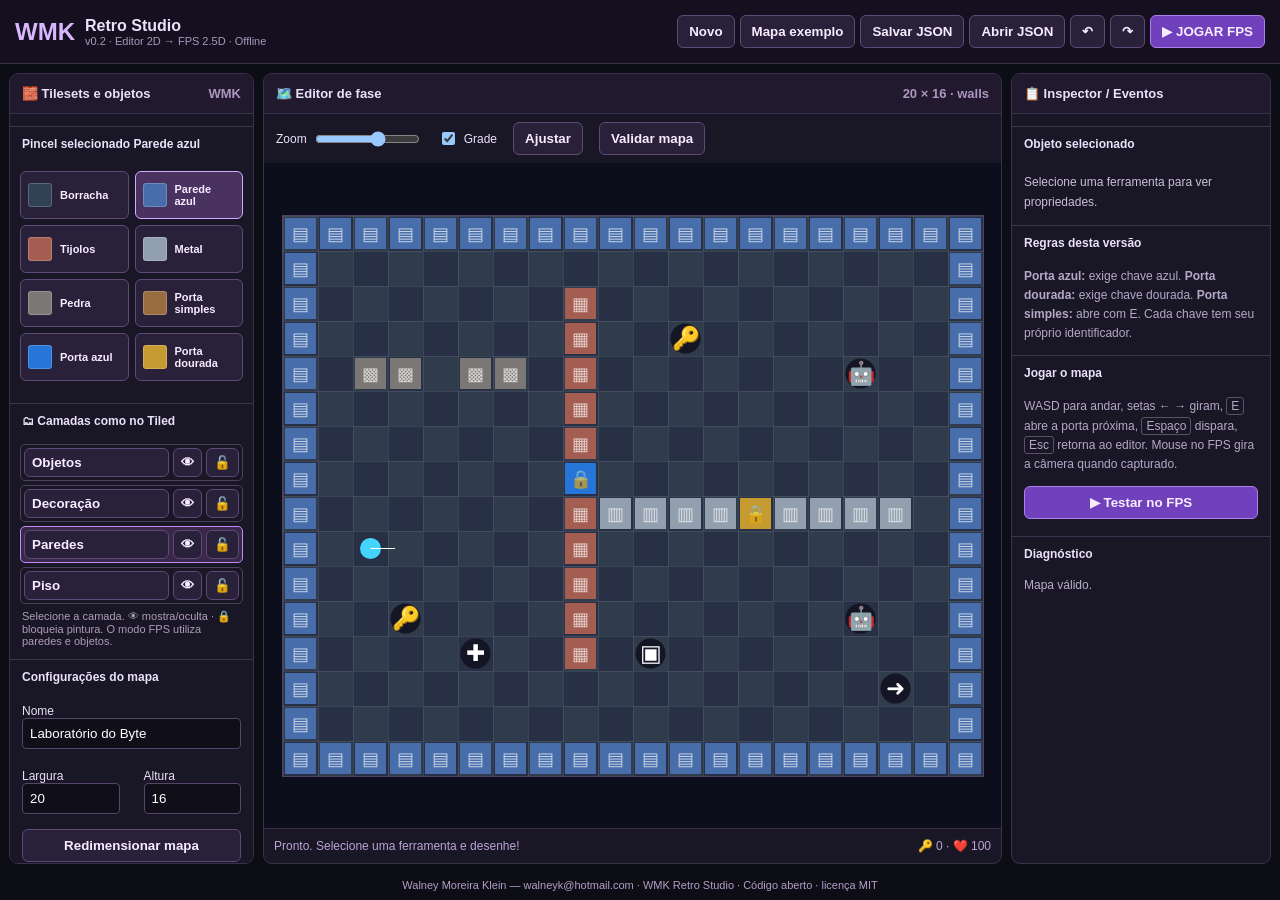
==== index.html @ 6bf85d5b "versao 0.2" ====
<!doctype html><html lang="pt-BR"><head><meta charset="UTF-8"><meta name="viewport" content="width=device-width,initial-scale=1"><title>WMK Retro Studio v0.2</title><link rel="stylesheet" href="css/style.css"></head><body>
<header><div><strong class="brand">WMK</strong><span><b>Retro Studio</b> <small>v0.2 · Editor 2D → FPS 2.5D · Offline</small></span></div><nav><button id="new">Novo</button><button id="sample">Mapa exemplo</button><button id="save">Salvar JSON</button><button id="load">Abrir JSON</button><button id="undo">↶</button><button id="redo">↷</button><button class="primary" id="play">▶ JOGAR FPS</button><input id="file" type="file" accept=".json,application/json" hidden></nav></header>
<div class="workspace"><aside class="panel tools"><div class="panelhead">🧱 Tilesets e objetos <span>WMK</span></div><div class="section">Pincel selecionado <strong id="selectedTitle">Parede azul</strong></div><div class="toolgrid" id="tools"></div><div class="section">🗂 Camadas como no Tiled</div><div id="layers"></div><small>Selecione a camada. 👁 mostra/oculta · 🔒 bloqueia pintura. O modo FPS utiliza paredes e objetos.</small><div class="section">Configurações do mapa</div><label>Nome <input id="mapName" value="Laboratório do Byte"></label><div class="twocol"><label>Largura <input type="number" id="mapW" min="8" max="64" value="20"></label><label>Altura <input type="number" id="mapH" min="8" max="64" value="16"></label></div><button id="resize">Redimensionar mapa</button><div class="section">📦 Importar tileset (Kenney ou outros)</div><label>Tamanho do tile <select id="tileSize"><option>16</option><option>32</option><option selected>64</option><option>128</option></select></label><input type="file" id="textureFile" accept="image/png,image/jpeg,image/webp"><small>Selecione uma spritesheet PNG/JPG/WebP. O sistema recorta até 64 tiles e adiciona à paleta de paredes. Imagens são incluídas no JSON, respeitando a licença de origem.</small><div class="section">Dica</div><p class="help">Clique ou arraste para pintar. Botão direito apaga. No mapa, <b>azul</b> indica jogador, <b>amarelo</b> chave, <b>vermelho</b> inimigo.</p></aside>
<main class="panel center"><div class="panelhead">🗺️ Editor de fase <span id="coord">20 × 16</span></div><div class="toolbar"><label>Zoom <input id="zoom" type="range" min="14" max="48" value="31"></label><label><input id="grid" type="checkbox" checked> Grade</label><button id="center">Ajustar</button><button id="validate">Validar mapa</button></div><div class="canvaswrap"><canvas id="map" width="800" height="640" aria-label="Mapa 2D"></canvas></div><div class="bottom"><div id="status">Pronto. Selecione uma ferramenta e desenhe!</div><div id="inventory">🔑 0 · ❤️ 100</div></div></main>
<aside class="panel right"><div class="panelhead">📋 Inspector / Eventos</div><div class="section">Objeto selecionado</div><div id="inspector"><p>Selecione uma ferramenta para ver propriedades.</p></div><div class="section">Regras desta versão</div><p class="help"><b>Porta azul:</b> exige chave azul. <b>Porta dourada:</b> exige chave dourada. <b>Porta simples:</b> abre com E. Cada chave tem seu próprio identificador.</p><div class="section">Jogar o mapa</div><p class="help">WASD para andar, setas ← → giram, <kbd>E</kbd> abre a porta próxima, <kbd>Espaço</kbd> dispara, <kbd>Esc</kbd> retorna ao editor. Mouse no FPS gira a câmera quando capturado.</p><button id="play2" class="primary">▶ Testar no FPS</button><div class="section">Diagnóstico</div><div id="diagnostics"></div></aside></div>
<div id="gameOverlay" hidden><div class="gameTop"><span><b>WMK</b> Retro FPS · <span id="hudName"></span></span><span id="hud">❤️ 100 | 🔑 Azul: 0 · Ouro: 0 | 🔫 30</span><button id="exit">✕ Voltar ao editor</button></div><canvas id="game" width="960" height="600"></canvas><div id="gameMsg">WASD mover · ← → girar · Mouse olhar · E abrir porta · Espaço atirar · Esc voltar</div><div class="gameBottom">🔫 <span id="ammo">30</span> munições <span id="enemies"></span></div></div>
<footer>Walney Moreira Klein — walneyk@hotmail.com · WMK Retro Studio · Código aberto · licença MIT</footer>
<script src="js/core.js"></script><script src="js/layers.js"></script><script src="js/renderer.js"></script><script src="js/app.js"></script></body></html>
---- css/style.css ----
:root{color-scheme:dark;font-family:Segoe UI,Arial,sans-serif;--bg:#0d0d16;--panel:#191626;--border:#3a304b;--accent:#9a63e8}*{box-sizing:border-box}body{margin:0;background:var(--bg);color:#eae2fa}header{height:64px;border-bottom:1px solid var(--border);display:flex;align-items:center;justify-content:space-between;gap:12px;padding:8px 15px;flex-wrap:wrap;background:#151020}header>div{display:flex;align-items:center;gap:10px}.brand{color:#d9b7ff;font-size:24px}header small{display:block;font-size:11px;color:#a89abb}nav{display:flex;gap:5px;flex-wrap:wrap}button{color:#f8edff;background:#292039;border:1px solid #5e4a77;padding:8px 11px;border-radius:6px;cursor:pointer;font-weight:600}button:hover{background:#483165}button.primary{background:#7140bc;border-color:#ab81ee}.workspace{height:calc(100vh - 91px);min-height:530px;display:grid;grid-template-columns:minmax(225px,245px) minmax(350px,1fr) minmax(225px,260px);gap:9px;padding:9px}.panel{background:var(--panel);border:1px solid var(--border);border-radius:9px;min-height:0;overflow:auto}.panelhead{padding:12px;font-size:13px;font-weight:700;border-bottom:1px solid var(--border);display:flex;justify-content:space-between;position:sticky;top:0;background:#211a2e;z-index:2}.panelhead span{color:#ad96bf}.tools,.right{padding-bottom:16px}.section{border-top:1px solid #3e3250;margin-top:12px;padding:10px 12px;font-size:12px;font-weight:700}.section:first-of-type{border-top:0}.tools label,.right label{font-size:12px;display:block;margin:10px 12px}.tools input:not([type=file]),input[type=number]{background:#100e18;border:1px solid #564469;border-radius:4px;padding:7px;color:white;min-width:0;width:100%}.tools input[type=file]{max-width:90%;margin:5px 12px}.tools small{font-size:11px;color:#ae9cba;padding:0 12px;display:block}.tools>button,.right>button{margin:5px 12px;width:calc(100% - 24px)}.twocol{display:grid;grid-template-columns:1fr 1fr}.toolgrid{display:grid;grid-template-columns:repeat(2,minmax(0,1fr));gap:6px;padding:10px}.tiletool{padding:7px;display:flex;align-items:center;gap:8px;text-align:left;font-size:11px;min-height:48px}.tiletool.active{border-color:#d5aaff;background:#493260}.swatch{flex:none;width:28px;height:28px;border:1px solid #ffffff33;border-radius:3px;image-rendering:pixelated}.help{font-size:12px;line-height:1.6;margin:7px 12px;color:#b6a9c8}kbd{font:inherit;border:1px solid #5c4f68;padding:1px 4px;border-radius:3px}.center{display:flex;flex-direction:column;overflow:hidden}.toolbar{display:flex;align-items:center;gap:16px;padding:8px 12px;flex-wrap:wrap;font-size:12px}.toolbar label{display:flex;gap:6px;align-items:center}.toolbar input[type=range]{width:105px}.canvaswrap{flex:1;overflow:auto;background:#0c0f1b;display:flex;align-items:center;justify-content:center;padding:16px}#map{background:#111a29;image-rendering:pixelated;touch-action:none;box-shadow:0 0 0 1px #514264;max-width:none;flex:none;cursor:crosshair}.bottom{padding:10px;display:flex;gap:10px;justify-content:space-between;font-size:12px;border-top:1px solid var(--border);color:#bca4d7}#inspector{padding:0 12px;font-size:12px;color:#cbbed9;line-height:1.65}#inspector input,#inspector select{width:100%;background:#110e1d;border:1px solid #514367;color:white;padding:6px;border-radius:4px}#diagnostics{padding:5px 12px;font-size:12px;line-height:1.6;color:#b9adca}footer{height:27px;font-size:11px;color:#b39ec8;text-align:center;padding:6px}#gameOverlay{position:fixed;inset:0;background:#080912;z-index:50;display:flex;flex-direction:column;align-items:center;justify-content:center;gap:7px;padding:12px}#gameOverlay[hidden]{display:none}.gameTop,.gameBottom{width:min(98vw,1100px);display:flex;align-items:center;justify-content:space-between;gap:9px;font-size:13px}.gameTop b{color:#c994ff}#game{background:#000;width:min(98vw,1100px);height:auto;max-height:calc(100vh - 156px);object-fit:contain;border:2px solid #56456a;image-rendering:pixelated}#gameMsg{background:#191528;padding:10px;color:#efdbff;font-size:13px;width:min(98vw,1100px);text-align:center;border-radius:4px}.gameBottom{justify-content:center;color:#a799bb}@media(max-width:950px){header{height:auto;min-height:64px}.workspace{grid-template-columns:minmax(180px,220px) 1fr;min-height:650px;height:auto}.right{grid-column:1/-1}.canvaswrap{min-height:420px}footer{height:auto}}@media(max-width:650px){.workspace{display:flex;flex-direction:column}.tools{max-height:350px}.canvaswrap{min-height:350px}.right{max-height:350px}}

#layers{padding:6px 10px;display:flex;flex-direction:column;gap:4px}.layerrow{display:flex;align-items:center;gap:4px;border:1px solid #4c405c;border-radius:5px;padding:3px}.layerrow.current{border-color:#c28aff;background:#3a284b}.layerrow button:first-child{flex:1;text-align:left}.layerrow button{padding:6px 7px}.tools select{background:#161021;color:white;border:1px solid #65517f;border-radius:4px;padding:6px;width:100%}.swatch{background-position:center;background-size:cover}.tools .tiletool{overflow:hidden}.tools .tiletool .swatch{width:24px;height:24px}.tools .toolgrid{grid-template-columns:repeat(2,minmax(0,1fr))}#gameOverlay canvas{touch-action:none}
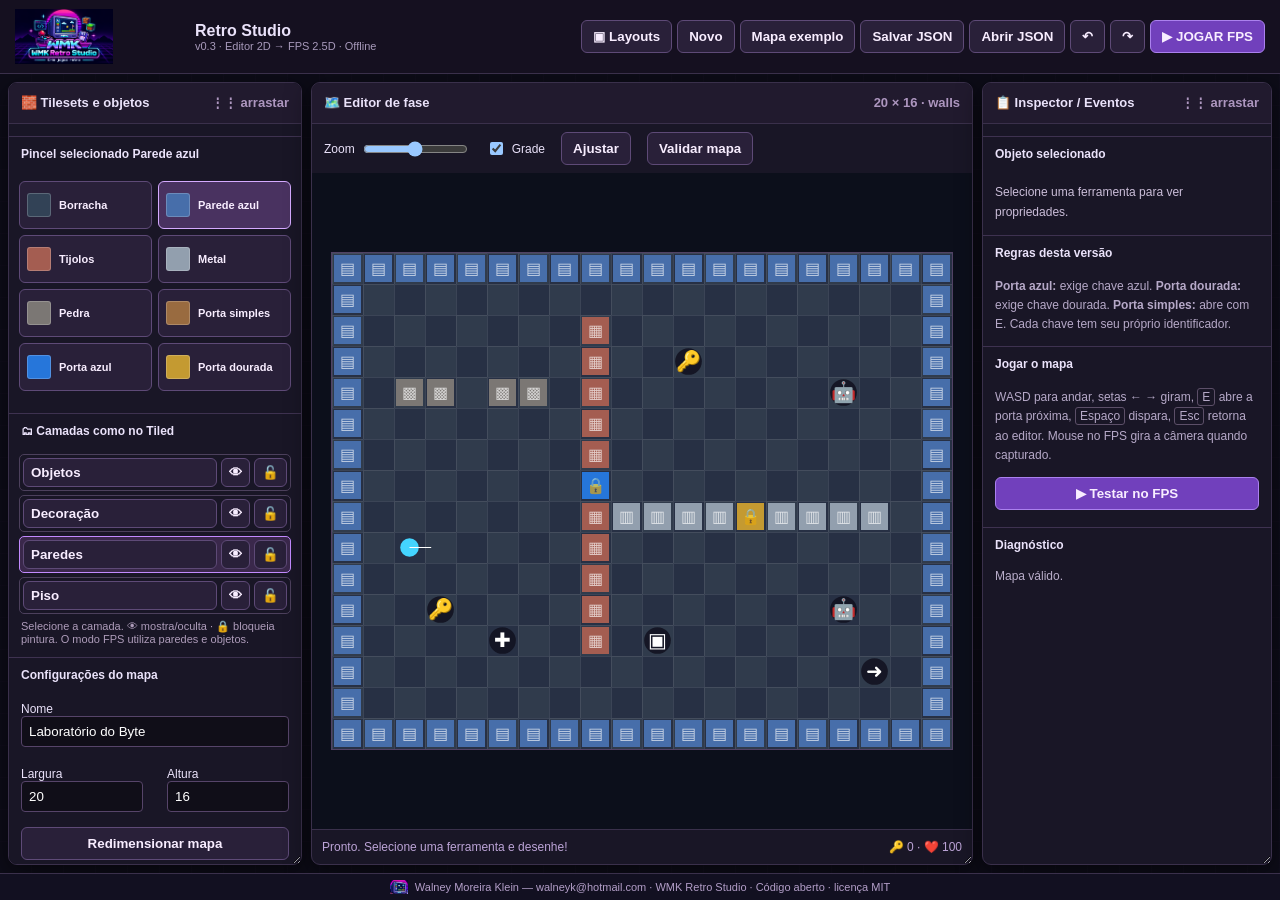
==== commit 36b00467: "versao 0.3" ====
--- a/index.html
+++ b/index.html
@@ -1,8 +1,8 @@
-<!doctype html><html lang="pt-BR"><head><meta charset="UTF-8"><meta name="viewport" content="width=device-width,initial-scale=1"><title>WMK Retro Studio v0.2</title><link rel="stylesheet" href="css/style.css"></head><body>
-<header><div><strong class="brand">WMK</strong><span><b>Retro Studio</b> <small>v0.2 · Editor 2D → FPS 2.5D · Offline</small></span></div><nav><button id="new">Novo</button><button id="sample">Mapa exemplo</button><button id="save">Salvar JSON</button><button id="load">Abrir JSON</button><button id="undo">↶</button><button id="redo">↷</button><button class="primary" id="play">▶ JOGAR FPS</button><input id="file" type="file" accept=".json,application/json" hidden></nav></header>
-<div class="workspace"><aside class="panel tools"><div class="panelhead">🧱 Tilesets e objetos <span>WMK</span></div><div class="section">Pincel selecionado <strong id="selectedTitle">Parede azul</strong></div><div class="toolgrid" id="tools"></div><div class="section">🗂 Camadas como no Tiled</div><div id="layers"></div><small>Selecione a camada. 👁 mostra/oculta · 🔒 bloqueia pintura. O modo FPS utiliza paredes e objetos.</small><div class="section">Configurações do mapa</div><label>Nome <input id="mapName" value="Laboratório do Byte"></label><div class="twocol"><label>Largura <input type="number" id="mapW" min="8" max="64" value="20"></label><label>Altura <input type="number" id="mapH" min="8" max="64" value="16"></label></div><button id="resize">Redimensionar mapa</button><div class="section">📦 Importar tileset (Kenney ou outros)</div><label>Tamanho do tile <select id="tileSize"><option>16</option><option>32</option><option selected>64</option><option>128</option></select></label><input type="file" id="textureFile" accept="image/png,image/jpeg,image/webp"><small>Selecione uma spritesheet PNG/JPG/WebP. O sistema recorta até 64 tiles e adiciona à paleta de paredes. Imagens são incluídas no JSON, respeitando a licença de origem.</small><div class="section">Dica</div><p class="help">Clique ou arraste para pintar. Botão direito apaga. No mapa, <b>azul</b> indica jogador, <b>amarelo</b> chave, <b>vermelho</b> inimigo.</p></aside>
-<main class="panel center"><div class="panelhead">🗺️ Editor de fase <span id="coord">20 × 16</span></div><div class="toolbar"><label>Zoom <input id="zoom" type="range" min="14" max="48" value="31"></label><label><input id="grid" type="checkbox" checked> Grade</label><button id="center">Ajustar</button><button id="validate">Validar mapa</button></div><div class="canvaswrap"><canvas id="map" width="800" height="640" aria-label="Mapa 2D"></canvas></div><div class="bottom"><div id="status">Pronto. Selecione uma ferramenta e desenhe!</div><div id="inventory">🔑 0 · ❤️ 100</div></div></main>
-<aside class="panel right"><div class="panelhead">📋 Inspector / Eventos</div><div class="section">Objeto selecionado</div><div id="inspector"><p>Selecione uma ferramenta para ver propriedades.</p></div><div class="section">Regras desta versão</div><p class="help"><b>Porta azul:</b> exige chave azul. <b>Porta dourada:</b> exige chave dourada. <b>Porta simples:</b> abre com E. Cada chave tem seu próprio identificador.</p><div class="section">Jogar o mapa</div><p class="help">WASD para andar, setas ← → giram, <kbd>E</kbd> abre a porta próxima, <kbd>Espaço</kbd> dispara, <kbd>Esc</kbd> retorna ao editor. Mouse no FPS gira a câmera quando capturado.</p><button id="play2" class="primary">▶ Testar no FPS</button><div class="section">Diagnóstico</div><div id="diagnostics"></div></aside></div>
-<div id="gameOverlay" hidden><div class="gameTop"><span><b>WMK</b> Retro FPS · <span id="hudName"></span></span><span id="hud">❤️ 100 | 🔑 Azul: 0 · Ouro: 0 | 🔫 30</span><button id="exit">✕ Voltar ao editor</button></div><canvas id="game" width="960" height="600"></canvas><div id="gameMsg">WASD mover · ← → girar · Mouse olhar · E abrir porta · Espaço atirar · Esc voltar</div><div class="gameBottom">🔫 <span id="ammo">30</span> munições <span id="enemies"></span></div></div>
-<footer>Walney Moreira Klein — walneyk@hotmail.com · WMK Retro Studio · Código aberto · licença MIT</footer>
-<script src="js/core.js"></script><script src="js/layers.js"></script><script src="js/renderer.js"></script><script src="js/app.js"></script></body></html>
+<!doctype html><html lang="pt-BR"><head><meta charset="UTF-8"><meta name="viewport" content="width=device-width,initial-scale=1"><title>WMK Retro Studio v0.3</title><link rel="icon" type="image/png" href="assets/icon-wmk-retro-studio.png"><link rel="stylesheet" href="css/style.css"></head><body>
+<header><div><img class="brand-logo" src="assets/logo-wmk-retro-studio.png" alt="WMK Retro Studio"><span><b>Retro Studio</b> <small>v0.3 · Editor 2D → FPS 2.5D · Offline</small></span></div><nav><button id="layoutButton" title="Gerenciar posições e tamanhos dos painéis">▣ Layouts</button><button id="new">Novo</button><button id="sample">Mapa exemplo</button><button id="save">Salvar JSON</button><button id="load">Abrir JSON</button><button id="undo">↶</button><button id="redo">↷</button><button class="primary" id="play">▶ JOGAR FPS</button><input id="file" type="file" accept=".json,application/json" hidden></nav></header>
+<div class="workspace"><aside class="panel tools float-window" data-window="tools"><div class="panelhead">🧱 Tilesets e objetos <span>⋮⋮ arrastar</span></div><div class="section">Pincel selecionado <strong id="selectedTitle">Parede azul</strong></div><div class="toolgrid" id="tools"></div><div class="section">🗂 Camadas como no Tiled</div><div id="layers"></div><small>Selecione a camada. 👁 mostra/oculta · 🔒 bloqueia pintura. O modo FPS utiliza paredes e objetos.</small><div class="section">Configurações do mapa</div><label>Nome <input id="mapName" value="Laboratório do Byte"></label><div class="twocol"><label>Largura <input type="number" id="mapW" min="8" max="64" value="20"></label><label>Altura <input type="number" id="mapH" min="8" max="64" value="16"></label></div><button id="resize">Redimensionar mapa</button><div class="section">📦 Importar tileset (Kenney ou outros)</div><label>Tamanho do tile <select id="tileSize"><option>16</option><option>32</option><option selected>64</option><option>128</option></select></label><input type="file" id="textureFile" accept="image/png,image/jpeg,image/webp"><small>Selecione uma spritesheet PNG/JPG/WebP. O sistema recorta até 64 tiles e adiciona à paleta de paredes. Imagens são incluídas no JSON, respeitando a licença de origem.</small><div class="section">Dica</div><p class="help">Clique ou arraste para pintar. Botão direito apaga. No mapa, <b>azul</b> indica jogador, <b>amarelo</b> chave, <b>vermelho</b> inimigo.</p></aside>
+<main class="panel center float-window" data-window="center"><div class="panelhead">🗺️ Editor de fase <span id="coord">20 × 16</span></div><div class="toolbar"><label>Zoom <input id="zoom" type="range" min="14" max="48" value="31"></label><label><input id="grid" type="checkbox" checked> Grade</label><button id="center">Ajustar</button><button id="validate">Validar mapa</button></div><div class="canvaswrap"><canvas id="map" width="800" height="640" aria-label="Mapa 2D"></canvas></div><div class="bottom"><div id="status">Pronto. Selecione uma ferramenta e desenhe!</div><div id="inventory">🔑 0 · ❤️ 100</div></div></main>
+<aside class="panel right float-window" data-window="right"><div class="panelhead">📋 Inspector / Eventos <span>⋮⋮ arrastar</span></div><div class="section">Objeto selecionado</div><div id="inspector"><p>Selecione uma ferramenta para ver propriedades.</p></div><div class="section">Regras desta versão</div><p class="help"><b>Porta azul:</b> exige chave azul. <b>Porta dourada:</b> exige chave dourada. <b>Porta simples:</b> abre com E. Cada chave tem seu próprio identificador.</p><div class="section">Jogar o mapa</div><p class="help">WASD para andar, setas ← → giram, <kbd>E</kbd> abre a porta próxima, <kbd>Espaço</kbd> dispara, <kbd>Esc</kbd> retorna ao editor. Mouse no FPS gira a câmera quando capturado.</p><button id="play2" class="primary">▶ Testar no FPS</button><div class="section">Diagnóstico</div><div id="diagnostics"></div></aside></div>
+<section id="layoutDialog" class="layout-dialog" hidden aria-label="Gerenciador de layouts"><div class="layout-title"><h2>▣ Layouts de trabalho</h2><button id="layoutClose">✕</button></div><p>Arraste os painéis pelo título e redimensione pela borda inferior direita. Salve vários espaços de trabalho como no Blender.</p><label>Nome do layout<input id="layoutName" value="Meu layout" maxlength="60"></label><div class="layout-actions"><button id="layoutSave">Salvar novo</button><button id="layoutUpdate">Atualizar selecionado</button><button id="layoutLoad">Carregar</button><button id="layoutRename">Renomear</button><button id="layoutDelete">Excluir</button></div><select id="layoutList" size="6" aria-label="Layouts cadastrados"></select><div class="layout-actions"><button id="layoutReset">Restaurar padrão</button><button id="layoutExport">Exportar JSON</button><button id="layoutImport">Importar JSON</button><input type="file" id="layoutImportFile" accept=".json,application/json" hidden></div><small>Os layouts são salvos neste navegador (localStorage). Use Exportar para fazer backup ou trocar de computador. O mapa é salvo separadamente.</small></section><div id="gameOverlay" hidden><div class="gameTop"><span class="game-brand"><img src="assets/icon-wmk-retro-studio.png" alt="WMK"/><b>WMK</b> Retro FPS · <span id="hudName"></span></span><span id="hud">❤️ 100 | 🔑 Azul: 0 · Ouro: 0 | 🔫 30</span><button id="exit">✕ Voltar ao editor</button></div><canvas id="game" width="960" height="600"></canvas><div id="gameMsg">WASD mover · ← → girar · Mouse olhar · E abrir porta · Espaço atirar · Esc voltar</div><div class="gameBottom">🔫 <span id="ammo">30</span> munições <span id="enemies"></span></div></div>
+<footer><img src="assets/icon-wmk-retro-studio.png" alt=""/> Walney Moreira Klein — walneyk@hotmail.com · WMK Retro Studio · Código aberto · licença MIT</footer>
+<script src="js/core.js"></script><script src="js/layers.js"></script><script src="js/renderer.js"></script><script src="js/app.js"></script><script src="js/layouts.js"></script></body></html>
--- a/css/style.css
+++ b/css/style.css
@@ -1,3 +1,6 @@
 :root{color-scheme:dark;font-family:Segoe UI,Arial,sans-serif;--bg:#0d0d16;--panel:#191626;--border:#3a304b;--accent:#9a63e8}*{box-sizing:border-box}body{margin:0;background:var(--bg);color:#eae2fa}header{height:64px;border-bottom:1px solid var(--border);display:flex;align-items:center;justify-content:space-between;gap:12px;padding:8px 15px;flex-wrap:wrap;background:#151020}header>div{display:flex;align-items:center;gap:10px}.brand{color:#d9b7ff;font-size:24px}header small{display:block;font-size:11px;color:#a89abb}nav{display:flex;gap:5px;flex-wrap:wrap}button{color:#f8edff;background:#292039;border:1px solid #5e4a77;padding:8px 11px;border-radius:6px;cursor:pointer;font-weight:600}button:hover{background:#483165}button.primary{background:#7140bc;border-color:#ab81ee}.workspace{height:calc(100vh - 91px);min-height:530px;display:grid;grid-template-columns:minmax(225px,245px) minmax(350px,1fr) minmax(225px,260px);gap:9px;padding:9px}.panel{background:var(--panel);border:1px solid var(--border);border-radius:9px;min-height:0;overflow:auto}.panelhead{padding:12px;font-size:13px;font-weight:700;border-bottom:1px solid var(--border);display:flex;justify-content:space-between;position:sticky;top:0;background:#211a2e;z-index:2}.panelhead span{color:#ad96bf}.tools,.right{padding-bottom:16px}.section{border-top:1px solid #3e3250;margin-top:12px;padding:10px 12px;font-size:12px;font-weight:700}.section:first-of-type{border-top:0}.tools label,.right label{font-size:12px;display:block;margin:10px 12px}.tools input:not([type=file]),input[type=number]{background:#100e18;border:1px solid #564469;border-radius:4px;padding:7px;color:white;min-width:0;width:100%}.tools input[type=file]{max-width:90%;margin:5px 12px}.tools small{font-size:11px;color:#ae9cba;padding:0 12px;display:block}.tools>button,.right>button{margin:5px 12px;width:calc(100% - 24px)}.twocol{display:grid;grid-template-columns:1fr 1fr}.toolgrid{display:grid;grid-template-columns:repeat(2,minmax(0,1fr));gap:6px;padding:10px}.tiletool{padding:7px;display:flex;align-items:center;gap:8px;text-align:left;font-size:11px;min-height:48px}.tiletool.active{border-color:#d5aaff;background:#493260}.swatch{flex:none;width:28px;height:28px;border:1px solid #ffffff33;border-radius:3px;image-rendering:pixelated}.help{font-size:12px;line-height:1.6;margin:7px 12px;color:#b6a9c8}kbd{font:inherit;border:1px solid #5c4f68;padding:1px 4px;border-radius:3px}.center{display:flex;flex-direction:column;overflow:hidden}.toolbar{display:flex;align-items:center;gap:16px;padding:8px 12px;flex-wrap:wrap;font-size:12px}.toolbar label{display:flex;gap:6px;align-items:center}.toolbar input[type=range]{width:105px}.canvaswrap{flex:1;overflow:auto;background:#0c0f1b;display:flex;align-items:center;justify-content:center;padding:16px}#map{background:#111a29;image-rendering:pixelated;touch-action:none;box-shadow:0 0 0 1px #514264;max-width:none;flex:none;cursor:crosshair}.bottom{padding:10px;display:flex;gap:10px;justify-content:space-between;font-size:12px;border-top:1px solid var(--border);color:#bca4d7}#inspector{padding:0 12px;font-size:12px;color:#cbbed9;line-height:1.65}#inspector input,#inspector select{width:100%;background:#110e1d;border:1px solid #514367;color:white;padding:6px;border-radius:4px}#diagnostics{padding:5px 12px;font-size:12px;line-height:1.6;color:#b9adca}footer{height:27px;font-size:11px;color:#b39ec8;text-align:center;padding:6px}#gameOverlay{position:fixed;inset:0;background:#080912;z-index:50;display:flex;flex-direction:column;align-items:center;justify-content:center;gap:7px;padding:12px}#gameOverlay[hidden]{display:none}.gameTop,.gameBottom{width:min(98vw,1100px);display:flex;align-items:center;justify-content:space-between;gap:9px;font-size:13px}.gameTop b{color:#c994ff}#game{background:#000;width:min(98vw,1100px);height:auto;max-height:calc(100vh - 156px);object-fit:contain;border:2px solid #56456a;image-rendering:pixelated}#gameMsg{background:#191528;padding:10px;color:#efdbff;font-size:13px;width:min(98vw,1100px);text-align:center;border-radius:4px}.gameBottom{justify-content:center;color:#a799bb}@media(max-width:950px){header{height:auto;min-height:64px}.workspace{grid-template-columns:minmax(180px,220px) 1fr;min-height:650px;height:auto}.right{grid-column:1/-1}.canvaswrap{min-height:420px}footer{height:auto}}@media(max-width:650px){.workspace{display:flex;flex-direction:column}.tools{max-height:350px}.canvaswrap{min-height:350px}.right{max-height:350px}}
 
 #layers{padding:6px 10px;display:flex;flex-direction:column;gap:4px}.layerrow{display:flex;align-items:center;gap:4px;border:1px solid #4c405c;border-radius:5px;padding:3px}.layerrow.current{border-color:#c28aff;background:#3a284b}.layerrow button:first-child{flex:1;text-align:left}.layerrow button{padding:6px 7px}.tools select{background:#161021;color:white;border:1px solid #65517f;border-radius:4px;padding:6px;width:100%}.swatch{background-position:center;background-size:cover}.tools .tiletool{overflow:hidden}.tools .tiletool .swatch{width:24px;height:24px}.tools .toolgrid{grid-template-columns:repeat(2,minmax(0,1fr))}#gameOverlay canvas{touch-action:none}
+
+/* WMK v0.3 — workspace personalizável, sem dependências externas */
+body{overflow:hidden}header{height:74px;min-height:74px;flex-wrap:nowrap;position:relative;z-index:7}header>div{min-width:190px}.brand-logo{width:170px;height:55px;object-fit:contain;object-position:left center}header small{white-space:nowrap}header nav{justify-content:flex-end}footer{position:fixed;bottom:0;left:0;right:0;background:#121021;z-index:7;border-top:1px solid var(--border);display:flex;align-items:center;justify-content:center;gap:7px}footer img{width:18px;height:18px;object-fit:contain}.workspace{position:relative;display:block;height:calc(100dvh - 101px);min-height:0;padding:0;overflow:hidden;background:repeating-linear-gradient(0deg,transparent 0 31px,#a14fd209 32px),repeating-linear-gradient(90deg,transparent 0 31px,#a14fd209 32px),#0d0c18}.float-window{position:absolute;overflow:auto;resize:both;min-width:190px;min-height:130px;max-width:none;max-height:none;box-shadow:0 6px 24px #0008;inset:auto;touch-action:auto}.float-window .panelhead{cursor:grab;user-select:none;touch-action:none}.float-window .panelhead:active{cursor:grabbing}.float-window.center{display:flex;min-width:260px;min-height:220px;overflow:hidden}.float-window .canvaswrap{min-height:0}.float-window.right{grid-column:auto}.float-window.tools{max-height:none}.panelhead{min-height:41px}.layout-dialog{position:fixed;top:90px;right:20px;width:min(480px,calc(100vw - 36px));max-height:calc(100vh - 130px);overflow:auto;background:#20172f;border:1px solid #a476d9;border-radius:12px;box-shadow:0 14px 60px #000d;z-index:25;padding:17px;font-size:13px}.layout-dialog[hidden]{display:none}.layout-title{display:flex;align-items:center;justify-content:space-between}.layout-title h2{margin:0;font-size:18px}.layout-dialog label{display:block;margin:12px 0}.layout-dialog input,.layout-dialog select{width:100%;display:block;background:#110c1b;color:#f6eaff;border:1px solid #6c4e92;padding:9px;border-radius:6px;margin:5px 0}.layout-dialog select{min-height:125px}.layout-dialog p,.layout-dialog small{color:#c1b1d2;line-height:1.5}.layout-actions{display:flex;flex-wrap:wrap;gap:6px;margin:10px 0}.layout-actions button{font-size:12px}#gameOverlay .game-brand{display:flex;align-items:center;gap:7px}.game-brand img{width:38px;height:38px;object-fit:contain}#gameOverlay{background:#070816 url('../assets/logo-wmk-retro-studio.png') center center/55% auto no-repeat}#gameOverlay::before{content:'';position:absolute;inset:0;background:#080914ed;pointer-events:none}#gameOverlay>*{position:relative;z-index:1}@media(max-width:950px){header{height:74px;min-height:74px}.workspace{height:calc(100dvh - 101px)}}@media(max-width:650px){.workspace{display:block}.float-window.tools,.float-window.right{max-height:none}.float-window .canvaswrap{min-height:0}.brand-logo{width:100px}header small{display:none}nav button{padding:5px}}
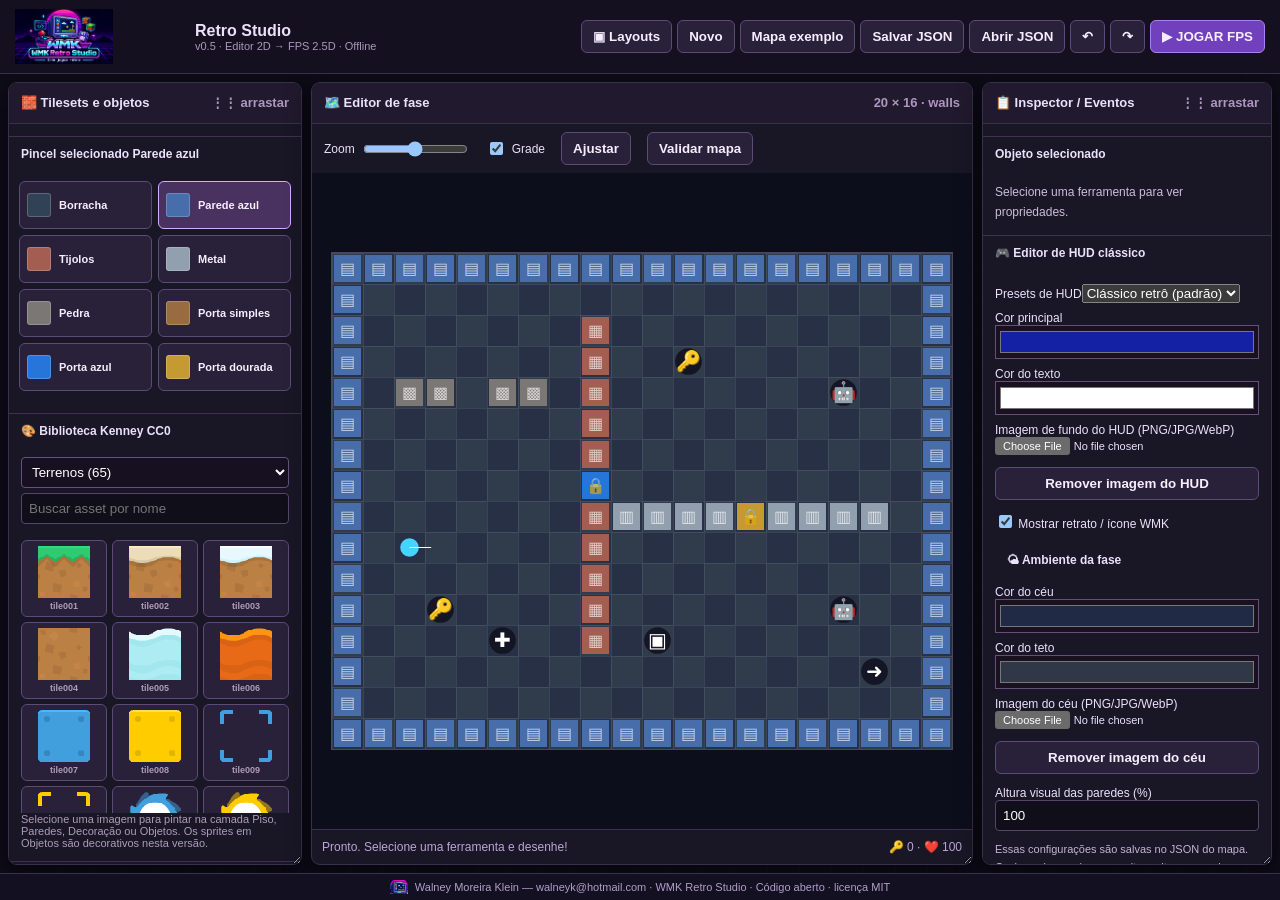
==== commit 2d8be952: "v0.5" ====
--- a/index.html
+++ b/index.html
@@ -1,8 +1,30 @@
-<!doctype html><html lang="pt-BR"><head><meta charset="UTF-8"><meta name="viewport" content="width=device-width,initial-scale=1"><title>WMK Retro Studio v0.3</title><link rel="icon" type="image/png" href="assets/icon-wmk-retro-studio.png"><link rel="stylesheet" href="css/style.css"></head><body>
-<header><div><img class="brand-logo" src="assets/logo-wmk-retro-studio.png" alt="WMK Retro Studio"><span><b>Retro Studio</b> <small>v0.3 · Editor 2D → FPS 2.5D · Offline</small></span></div><nav><button id="layoutButton" title="Gerenciar posições e tamanhos dos painéis">▣ Layouts</button><button id="new">Novo</button><button id="sample">Mapa exemplo</button><button id="save">Salvar JSON</button><button id="load">Abrir JSON</button><button id="undo">↶</button><button id="redo">↷</button><button class="primary" id="play">▶ JOGAR FPS</button><input id="file" type="file" accept=".json,application/json" hidden></nav></header>
-<div class="workspace"><aside class="panel tools float-window" data-window="tools"><div class="panelhead">🧱 Tilesets e objetos <span>⋮⋮ arrastar</span></div><div class="section">Pincel selecionado <strong id="selectedTitle">Parede azul</strong></div><div class="toolgrid" id="tools"></div><div class="section">🗂 Camadas como no Tiled</div><div id="layers"></div><small>Selecione a camada. 👁 mostra/oculta · 🔒 bloqueia pintura. O modo FPS utiliza paredes e objetos.</small><div class="section">Configurações do mapa</div><label>Nome <input id="mapName" value="Laboratório do Byte"></label><div class="twocol"><label>Largura <input type="number" id="mapW" min="8" max="64" value="20"></label><label>Altura <input type="number" id="mapH" min="8" max="64" value="16"></label></div><button id="resize">Redimensionar mapa</button><div class="section">📦 Importar tileset (Kenney ou outros)</div><label>Tamanho do tile <select id="tileSize"><option>16</option><option>32</option><option selected>64</option><option>128</option></select></label><input type="file" id="textureFile" accept="image/png,image/jpeg,image/webp"><small>Selecione uma spritesheet PNG/JPG/WebP. O sistema recorta até 64 tiles e adiciona à paleta de paredes. Imagens são incluídas no JSON, respeitando a licença de origem.</small><div class="section">Dica</div><p class="help">Clique ou arraste para pintar. Botão direito apaga. No mapa, <b>azul</b> indica jogador, <b>amarelo</b> chave, <b>vermelho</b> inimigo.</p></aside>
+<!doctype html><html lang="pt-BR"><head><meta charset="UTF-8"><meta name="viewport" content="width=device-width,initial-scale=1"><title>WMK Retro Studio v0.5</title><link rel="icon" type="image/png" href="assets/icon-wmk-retro-studio.png"><link rel="stylesheet" href="css/style.css"></head><body>
+<header><div><img class="brand-logo" src="assets/logo-wmk-retro-studio.png" alt="WMK Retro Studio"><span><b>Retro Studio</b> <small>v0.5 · Editor 2D → FPS 2.5D · Offline</small></span></div><nav><button id="layoutButton" title="Gerenciar posições e tamanhos dos painéis">▣ Layouts</button><button id="new">Novo</button><button id="sample">Mapa exemplo</button><button id="save">Salvar JSON</button><button id="load">Abrir JSON</button><button id="undo">↶</button><button id="redo">↷</button><button class="primary" id="play">▶ JOGAR FPS</button><input id="file" type="file" accept=".json,application/json" hidden></nav></header>
+<div class="workspace"><aside class="panel tools float-window" data-window="tools"><div class="panelhead">🧱 Tilesets e objetos <span>⋮⋮ arrastar</span></div><div class="section">Pincel selecionado <strong id="selectedTitle">Parede azul</strong></div><div class="toolgrid" id="tools"></div><div class="section">🎨 Biblioteca Kenney CC0</div><div class="kenney-controls"><select id="kenneyCategory" aria-label="Categoria de assets"><option value="terrain">Terrenos (65)</option><option value="items">Itens (18)</option><option value="characters">Personagens (8)</option></select><input id="kenneySearch" placeholder="Buscar asset por nome" aria-label="Buscar asset"></div><div id="kenneyGallery" class="kenney-gallery"></div><small>Selecione uma imagem para pintar na camada Piso, Paredes, Decoração ou Objetos. Os sprites em Objetos são decorativos nesta versão.</small><div class="section">🗂 Camadas como no Tiled</div><div id="layers"></div><small>Selecione a camada. 👁 mostra/oculta · 🔒 bloqueia pintura. O modo FPS utiliza paredes e objetos.</small><div class="section">Configurações do mapa</div><label>Nome <input id="mapName" value="Laboratório do Byte"></label><div class="twocol"><label>Largura <input type="number" id="mapW" min="8" max="64" value="20"></label><label>Altura <input type="number" id="mapH" min="8" max="64" value="16"></label></div><button id="resize">Redimensionar mapa</button><div class="section">📦 Importar outra spritesheet para Paredes</div><label>Tamanho do tile <select id="tileSize"><option>16</option><option>32</option><option selected>64</option><option>128</option></select></label><input type="file" id="textureFile" accept="image/png,image/jpeg,image/webp"><small>Selecione uma spritesheet PNG/JPG/WebP. O sistema recorta até 64 tiles e adiciona à paleta de paredes. Imagens são incluídas no JSON, respeitando a licença de origem.</small><div class="section">Dica</div><p class="help">Clique ou arraste para pintar. Botão direito apaga. No mapa, <b>azul</b> indica jogador, <b>amarelo</b> chave, <b>vermelho</b> inimigo.</p></aside>
 <main class="panel center float-window" data-window="center"><div class="panelhead">🗺️ Editor de fase <span id="coord">20 × 16</span></div><div class="toolbar"><label>Zoom <input id="zoom" type="range" min="14" max="48" value="31"></label><label><input id="grid" type="checkbox" checked> Grade</label><button id="center">Ajustar</button><button id="validate">Validar mapa</button></div><div class="canvaswrap"><canvas id="map" width="800" height="640" aria-label="Mapa 2D"></canvas></div><div class="bottom"><div id="status">Pronto. Selecione uma ferramenta e desenhe!</div><div id="inventory">🔑 0 · ❤️ 100</div></div></main>
-<aside class="panel right float-window" data-window="right"><div class="panelhead">📋 Inspector / Eventos <span>⋮⋮ arrastar</span></div><div class="section">Objeto selecionado</div><div id="inspector"><p>Selecione uma ferramenta para ver propriedades.</p></div><div class="section">Regras desta versão</div><p class="help"><b>Porta azul:</b> exige chave azul. <b>Porta dourada:</b> exige chave dourada. <b>Porta simples:</b> abre com E. Cada chave tem seu próprio identificador.</p><div class="section">Jogar o mapa</div><p class="help">WASD para andar, setas ← → giram, <kbd>E</kbd> abre a porta próxima, <kbd>Espaço</kbd> dispara, <kbd>Esc</kbd> retorna ao editor. Mouse no FPS gira a câmera quando capturado.</p><button id="play2" class="primary">▶ Testar no FPS</button><div class="section">Diagnóstico</div><div id="diagnostics"></div></aside></div>
-<section id="layoutDialog" class="layout-dialog" hidden aria-label="Gerenciador de layouts"><div class="layout-title"><h2>▣ Layouts de trabalho</h2><button id="layoutClose">✕</button></div><p>Arraste os painéis pelo título e redimensione pela borda inferior direita. Salve vários espaços de trabalho como no Blender.</p><label>Nome do layout<input id="layoutName" value="Meu layout" maxlength="60"></label><div class="layout-actions"><button id="layoutSave">Salvar novo</button><button id="layoutUpdate">Atualizar selecionado</button><button id="layoutLoad">Carregar</button><button id="layoutRename">Renomear</button><button id="layoutDelete">Excluir</button></div><select id="layoutList" size="6" aria-label="Layouts cadastrados"></select><div class="layout-actions"><button id="layoutReset">Restaurar padrão</button><button id="layoutExport">Exportar JSON</button><button id="layoutImport">Importar JSON</button><input type="file" id="layoutImportFile" accept=".json,application/json" hidden></div><small>Os layouts são salvos neste navegador (localStorage). Use Exportar para fazer backup ou trocar de computador. O mapa é salvo separadamente.</small></section><div id="gameOverlay" hidden><div class="gameTop"><span class="game-brand"><img src="assets/icon-wmk-retro-studio.png" alt="WMK"/><b>WMK</b> Retro FPS · <span id="hudName"></span></span><span id="hud">❤️ 100 | 🔑 Azul: 0 · Ouro: 0 | 🔫 30</span><button id="exit">✕ Voltar ao editor</button></div><canvas id="game" width="960" height="600"></canvas><div id="gameMsg">WASD mover · ← → girar · Mouse olhar · E abrir porta · Espaço atirar · Esc voltar</div><div class="gameBottom">🔫 <span id="ammo">30</span> munições <span id="enemies"></span></div></div>
+<aside class="panel right float-window" data-window="right"><div class="panelhead">📋 Inspector / Eventos <span>⋮⋮ arrastar</span></div><div class="section">Objeto selecionado</div><div id="inspector"><p>Selecione uma ferramenta para ver propriedades.</p></div><div class="section">🎮 Editor de HUD clássico</div><div class="hud-editor">
+<label>Presets de HUD<select id="hudPreset"><option value="classic">Clássico retrô (padrão)</option><option value="minimal">Minimalista</option></select></label>
+<label>Cor principal <input id="hudColor" type="color" value="#1421a4"></label>
+<label>Cor do texto <input id="hudTextColor" type="color" value="#ffffff"></label>
+<label>Imagem de fundo do HUD (PNG/JPG/WebP) <input id="hudImageFile" type="file" accept="image/png,image/jpeg,image/webp"></label>
+<button id="hudRemoveImage">Remover imagem do HUD</button>
+<label><input id="hudShowPortrait" type="checkbox" checked> Mostrar retrato / ícone WMK</label>
+<div class="section">🌤 Ambiente da fase</div>
+<label>Cor do céu <input id="skyColor" type="color" value="#202a44"></label>
+<label>Cor do teto <input id="ceilingColor" type="color" value="#303746"></label>
+<label>Imagem do céu (PNG/JPG/WebP) <input id="skyImageFile" type="file" accept="image/png,image/jpeg,image/webp"></label>
+<button id="skyRemoveImage">Remover imagem do céu</button>
+<label>Altura visual das paredes (%) <input id="wallHeight" type="number" min="50" max="180" step="10" value="100"></label>
+<small>Essas configurações são salvas no JSON do mapa. O céu pode usar imagem; altura altera a escala visual, não a física.</small>
+</div><div class="section">Regras desta versão</div><p class="help"><b>Porta azul:</b> exige chave azul. <b>Porta dourada:</b> exige chave dourada. <b>Porta simples:</b> abre com E. Cada chave tem seu próprio identificador.</p><div class="section">Jogar o mapa</div><p class="help">WASD para andar, setas ← → giram, <kbd>E</kbd> abre a porta próxima, <kbd>Espaço</kbd> dispara, <kbd>Esc</kbd> retorna ao editor. Mouse no FPS gira a câmera quando capturado.</p><button id="play2" class="primary">▶ Testar no FPS</button><div class="section">Diagnóstico</div><div id="diagnostics"></div></aside></div>
+<section id="layoutDialog" class="layout-dialog" hidden aria-label="Gerenciador de layouts"><div class="layout-title"><h2>▣ Layouts de trabalho</h2><button id="layoutClose">✕</button></div><p>Arraste os painéis pelo título e redimensione pela borda inferior direita. Salve vários espaços de trabalho como no Blender.</p><label>Nome do layout<input id="layoutName" value="Meu layout" maxlength="60"></label><div class="layout-actions"><button id="layoutSave">Salvar novo</button><button id="layoutUpdate">Atualizar selecionado</button><button id="layoutLoad">Carregar</button><button id="layoutRename">Renomear</button><button id="layoutDelete">Excluir</button></div><select id="layoutList" size="6" aria-label="Layouts cadastrados"></select><div class="layout-actions"><button id="layoutReset">Restaurar padrão</button><button id="layoutExport">Exportar JSON</button><button id="layoutImport">Importar JSON</button><input type="file" id="layoutImportFile" accept=".json,application/json" hidden></div><small>Os layouts são salvos neste navegador (localStorage). Use Exportar para fazer backup ou trocar de computador. O mapa é salvo separadamente.</small></section><div id="gameOverlay" hidden><div class="gameTop"><span class="game-brand"><img src="assets/icon-wmk-retro-studio.png" alt="WMK"/><b>WMK</b> Retro FPS · <span id="hudName"></span></span><span id="hud">❤️ 100 | 🔑 Azul: 0 · Ouro: 0 | 🔫 30</span><button id="exit">✕ Voltar ao editor</button></div><canvas id="game" width="960" height="600"></canvas><div id="gameMsg">WASD mover · ← → girar · Mouse olhar · E abrir porta · Espaço atirar · Esc voltar</div><div id="classicHud" class="classic-hud" aria-label="HUD clássico personalizável">
+<div class="hud-cell"><small>FASE</small><strong id="classicLevel">01</strong></div>
+<div class="hud-cell"><small>PONTOS</small><strong id="classicScore">0</strong></div>
+<div class="hud-cell"><small>VIDAS</small><strong id="classicLives">3</strong></div>
+<div class="hud-cell hud-portrait" id="classicPortrait"><img src="assets/icon-wmk-retro-studio.png" alt="Personagem"></div>
+<div class="hud-cell"><small>SAÚDE</small><strong id="classicHealth">100%</strong></div>
+<div class="hud-cell"><small>MUNIÇÃO</small><strong id="classicAmmo">30</strong></div>
+<div class="hud-cell"><small>CHAVES</small><strong id="classicKeys">0 / 0</strong></div>
+</div><div class="gameBottom">🔫 <span id="ammo">30</span> munições · <span id="enemies"></span></div></div>
 <footer><img src="assets/icon-wmk-retro-studio.png" alt=""/> Walney Moreira Klein — walneyk@hotmail.com · WMK Retro Studio · Código aberto · licença MIT</footer>
-<script src="js/core.js"></script><script src="js/layers.js"></script><script src="js/renderer.js"></script><script src="js/app.js"></script><script src="js/layouts.js"></script></body></html>
+<script src="js/kenney-catalog.js"></script><script src="js/core.js"></script><script src="js/layers.js"></script><script src="js/renderer.js"></script><script src="js/app.js"></script><script src="js/layouts.js"></script></body></html>
--- a/css/style.css
+++ b/css/style.css
@@ -4,3 +4,14 @@
 
 /* WMK v0.3 — workspace personalizável, sem dependências externas */
 body{overflow:hidden}header{height:74px;min-height:74px;flex-wrap:nowrap;position:relative;z-index:7}header>div{min-width:190px}.brand-logo{width:170px;height:55px;object-fit:contain;object-position:left center}header small{white-space:nowrap}header nav{justify-content:flex-end}footer{position:fixed;bottom:0;left:0;right:0;background:#121021;z-index:7;border-top:1px solid var(--border);display:flex;align-items:center;justify-content:center;gap:7px}footer img{width:18px;height:18px;object-fit:contain}.workspace{position:relative;display:block;height:calc(100dvh - 101px);min-height:0;padding:0;overflow:hidden;background:repeating-linear-gradient(0deg,transparent 0 31px,#a14fd209 32px),repeating-linear-gradient(90deg,transparent 0 31px,#a14fd209 32px),#0d0c18}.float-window{position:absolute;overflow:auto;resize:both;min-width:190px;min-height:130px;max-width:none;max-height:none;box-shadow:0 6px 24px #0008;inset:auto;touch-action:auto}.float-window .panelhead{cursor:grab;user-select:none;touch-action:none}.float-window .panelhead:active{cursor:grabbing}.float-window.center{display:flex;min-width:260px;min-height:220px;overflow:hidden}.float-window .canvaswrap{min-height:0}.float-window.right{grid-column:auto}.float-window.tools{max-height:none}.panelhead{min-height:41px}.layout-dialog{position:fixed;top:90px;right:20px;width:min(480px,calc(100vw - 36px));max-height:calc(100vh - 130px);overflow:auto;background:#20172f;border:1px solid #a476d9;border-radius:12px;box-shadow:0 14px 60px #000d;z-index:25;padding:17px;font-size:13px}.layout-dialog[hidden]{display:none}.layout-title{display:flex;align-items:center;justify-content:space-between}.layout-title h2{margin:0;font-size:18px}.layout-dialog label{display:block;margin:12px 0}.layout-dialog input,.layout-dialog select{width:100%;display:block;background:#110c1b;color:#f6eaff;border:1px solid #6c4e92;padding:9px;border-radius:6px;margin:5px 0}.layout-dialog select{min-height:125px}.layout-dialog p,.layout-dialog small{color:#c1b1d2;line-height:1.5}.layout-actions{display:flex;flex-wrap:wrap;gap:6px;margin:10px 0}.layout-actions button{font-size:12px}#gameOverlay .game-brand{display:flex;align-items:center;gap:7px}.game-brand img{width:38px;height:38px;object-fit:contain}#gameOverlay{background:#070816 url('../assets/logo-wmk-retro-studio.png') center center/55% auto no-repeat}#gameOverlay::before{content:'';position:absolute;inset:0;background:#080914ed;pointer-events:none}#gameOverlay>*{position:relative;z-index:1}@media(max-width:950px){header{height:74px;min-height:74px}.workspace{height:calc(100dvh - 101px)}}@media(max-width:650px){.workspace{display:block}.float-window.tools,.float-window.right{max-height:none}.float-window .canvaswrap{min-height:0}.brand-logo{width:100px}header small{display:none}nav button{padding:5px}}
+
+/* WMK v0.4 - biblioteca visual de assets Kenney */
+.kenney-controls{padding:9px 12px;display:flex;gap:5px;flex-direction:column}.kenney-controls input{width:100%;min-width:0;background:#100e18;border:1px solid #564469;padding:7px;color:#fff;border-radius:4px}.kenney-gallery{display:grid;grid-template-columns:repeat(3,minmax(0,1fr));gap:5px;padding:7px 12px;max-height:280px;overflow:auto}.kenney-asset{display:flex;flex-direction:column;align-items:center;gap:3px;padding:5px;min-width:0;font-size:9px}.kenney-asset img{width:52px;height:52px;object-fit:contain;image-rendering:pixelated}.kenney-asset small{max-width:100%;overflow:hidden;text-overflow:ellipsis;white-space:nowrap;font-size:9px}.kenney-asset.active{outline:2px solid #c084fc}
+
+/* HUD clássico WMK: layout inferior, configuração por mapa */
+.classic-hud{--hud-bg:#1421a4;--hud-fg:#ffffff;width:min(98vw,1100px);display:grid;grid-template-columns:repeat(3,minmax(0,1fr)) 1fr repeat(3,minmax(0,1fr));gap:2px;background:#050614;border:5px ridge #646577;padding:3px;color:var(--hud-fg);font-family:Consolas,'Courier New',monospace;image-rendering:pixelated}
+.hud-cell{background:var(--hud-bg);color:var(--hud-fg);padding:5px 3px;display:flex;flex-direction:column;align-items:center;justify-content:center;min-width:0;min-height:66px;text-align:center;border:1px solid #ffffff4d;text-shadow:2px 2px #0008}
+.hud-cell small{font-size:clamp(9px,1vw,13px);font-weight:bold;white-space:nowrap}.hud-cell strong{font-size:clamp(15px,2.2vw,31px);line-height:1.2;white-space:nowrap}.hud-portrait img{width:50px;height:50px;object-fit:contain;image-rendering:auto}
+.classic-hud.minimal{grid-template-columns:repeat(4,minmax(0,1fr))}.classic-hud.minimal .hud-cell:nth-child(3),.classic-hud.minimal .hud-portrait,.classic-hud.minimal .hud-cell:last-child{display:none}
+.hud-editor{padding:6px 12px}.hud-editor label{display:block;margin:8px 0;font-size:12px}.hud-editor input[type=color]{display:block;width:100%;height:34px;background:#191020;border:1px solid #665078}.hud-editor input[type=checkbox]{width:auto;display:inline}.hud-editor button{width:100%;margin:4px 0}.hud-editor input[type=file]{max-width:100%;font-size:11px}.hud-editor small{font-size:11px;color:#c5b4d4}#gameOverlay #game{max-height:calc(100dvh - 235px)}
+@media(max-width:650px){.classic-hud{border-width:2px;gap:1px;padding:1px}.hud-cell{padding:3px 1px;min-height:48px}.hud-cell strong{font-size:clamp(10px,2.9vw,20px)}.hud-cell small{font-size:8px}.hud-portrait img{width:29px;height:29px}}
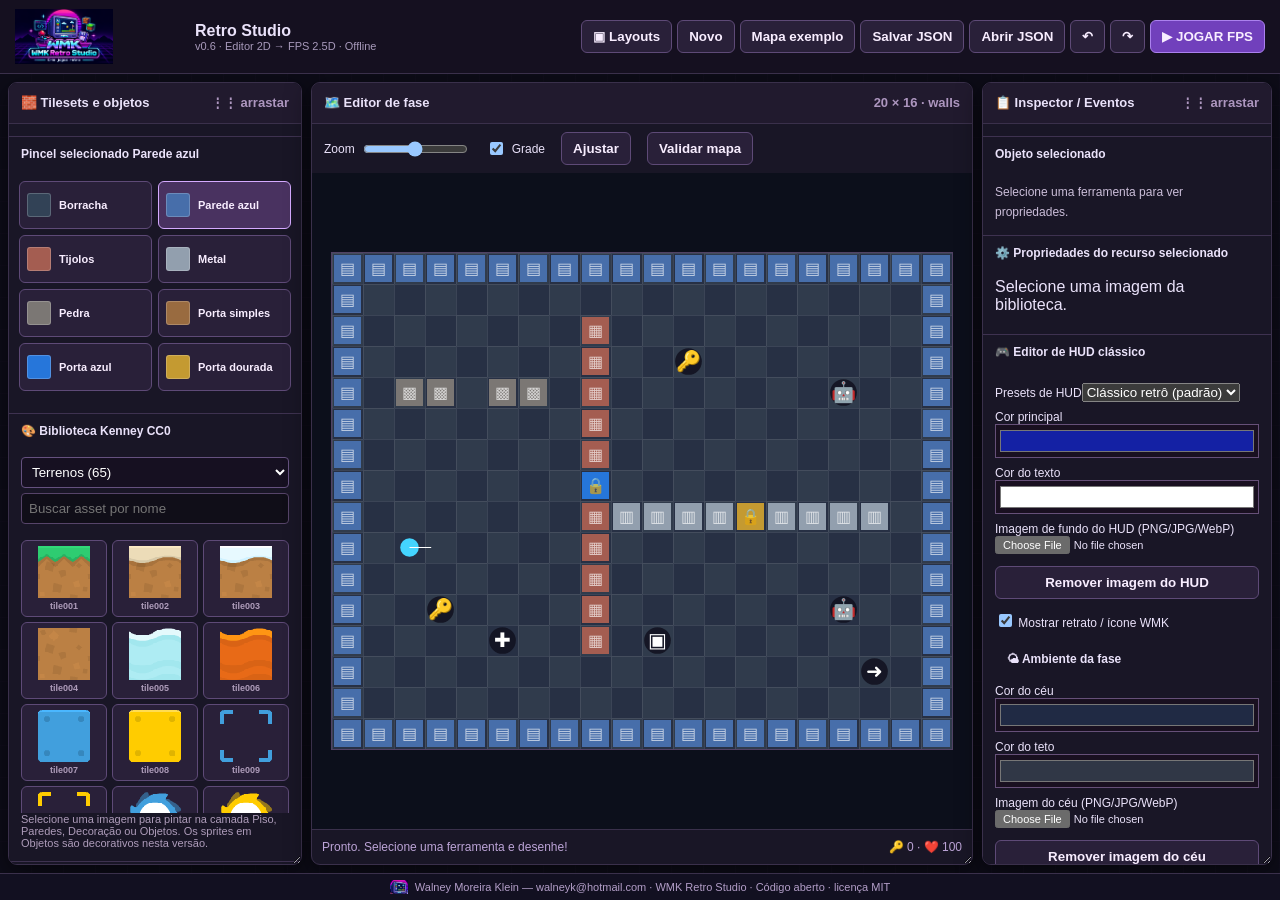
==== commit 46ae57c5: "v0.6" ====
--- a/index.html
+++ b/index.html
@@ -1,8 +1,12 @@
-<!doctype html><html lang="pt-BR"><head><meta charset="UTF-8"><meta name="viewport" content="width=device-width,initial-scale=1"><title>WMK Retro Studio v0.5</title><link rel="icon" type="image/png" href="assets/icon-wmk-retro-studio.png"><link rel="stylesheet" href="css/style.css"></head><body>
-<header><div><img class="brand-logo" src="assets/logo-wmk-retro-studio.png" alt="WMK Retro Studio"><span><b>Retro Studio</b> <small>v0.5 · Editor 2D → FPS 2.5D · Offline</small></span></div><nav><button id="layoutButton" title="Gerenciar posições e tamanhos dos painéis">▣ Layouts</button><button id="new">Novo</button><button id="sample">Mapa exemplo</button><button id="save">Salvar JSON</button><button id="load">Abrir JSON</button><button id="undo">↶</button><button id="redo">↷</button><button class="primary" id="play">▶ JOGAR FPS</button><input id="file" type="file" accept=".json,application/json" hidden></nav></header>
-<div class="workspace"><aside class="panel tools float-window" data-window="tools"><div class="panelhead">🧱 Tilesets e objetos <span>⋮⋮ arrastar</span></div><div class="section">Pincel selecionado <strong id="selectedTitle">Parede azul</strong></div><div class="toolgrid" id="tools"></div><div class="section">🎨 Biblioteca Kenney CC0</div><div class="kenney-controls"><select id="kenneyCategory" aria-label="Categoria de assets"><option value="terrain">Terrenos (65)</option><option value="items">Itens (18)</option><option value="characters">Personagens (8)</option></select><input id="kenneySearch" placeholder="Buscar asset por nome" aria-label="Buscar asset"></div><div id="kenneyGallery" class="kenney-gallery"></div><small>Selecione uma imagem para pintar na camada Piso, Paredes, Decoração ou Objetos. Os sprites em Objetos são decorativos nesta versão.</small><div class="section">🗂 Camadas como no Tiled</div><div id="layers"></div><small>Selecione a camada. 👁 mostra/oculta · 🔒 bloqueia pintura. O modo FPS utiliza paredes e objetos.</small><div class="section">Configurações do mapa</div><label>Nome <input id="mapName" value="Laboratório do Byte"></label><div class="twocol"><label>Largura <input type="number" id="mapW" min="8" max="64" value="20"></label><label>Altura <input type="number" id="mapH" min="8" max="64" value="16"></label></div><button id="resize">Redimensionar mapa</button><div class="section">📦 Importar outra spritesheet para Paredes</div><label>Tamanho do tile <select id="tileSize"><option>16</option><option>32</option><option selected>64</option><option>128</option></select></label><input type="file" id="textureFile" accept="image/png,image/jpeg,image/webp"><small>Selecione uma spritesheet PNG/JPG/WebP. O sistema recorta até 64 tiles e adiciona à paleta de paredes. Imagens são incluídas no JSON, respeitando a licença de origem.</small><div class="section">Dica</div><p class="help">Clique ou arraste para pintar. Botão direito apaga. No mapa, <b>azul</b> indica jogador, <b>amarelo</b> chave, <b>vermelho</b> inimigo.</p></aside>
+<!doctype html><html lang="pt-BR"><head><meta charset="UTF-8"><meta name="viewport" content="width=device-width,initial-scale=1"><title>WMK Retro Studio v0.6</title><link rel="icon" type="image/png" href="assets/icon-wmk-retro-studio.png"><link rel="stylesheet" href="css/style.css"></head><body>
+<header><div><img class="brand-logo" src="assets/logo-wmk-retro-studio.png" alt="WMK Retro Studio"><span><b>Retro Studio</b> <small>v0.6 · Editor 2D → FPS 2.5D · Offline</small></span></div><nav><button id="layoutButton" title="Gerenciar posições e tamanhos dos painéis">▣ Layouts</button><button id="new">Novo</button><button id="sample">Mapa exemplo</button><button id="save">Salvar JSON</button><button id="load">Abrir JSON</button><button id="undo">↶</button><button id="redo">↷</button><button class="primary" id="play">▶ JOGAR FPS</button><input id="file" type="file" accept=".json,application/json" hidden></nav></header>
+<div class="workspace"><aside class="panel tools float-window" data-window="tools"><div class="panelhead">🧱 Tilesets e objetos <span>⋮⋮ arrastar</span></div><div class="section">Pincel selecionado <strong id="selectedTitle">Parede azul</strong></div><div class="toolgrid" id="tools"></div><div class="section">🎨 Biblioteca Kenney CC0</div><div class="kenney-controls"><select id="kenneyCategory" aria-label="Categoria de assets"><option value="terrain">Terrenos (65)</option><option value="items">Itens (18)</option><option value="characters">Personagens (8)</option></select><input id="kenneySearch" placeholder="Buscar asset por nome" aria-label="Buscar asset"></div><div id="kenneyGallery" class="kenney-gallery"></div><small>Selecione uma imagem para pintar na camada Piso, Paredes, Decoração ou Objetos. Os sprites em Objetos são decorativos nesta versão.</small><div class="section">🖼️ Minha Biblioteca — v0.6</div>
+<div class="kenney-controls"><label>Tipo de recurso<select id="resourceCategory"><option value="walls">Paredes</option><option value="floor">Pisos</option><option value="decor">Decorações</option><option value="objects">Objetos / sprites</option></select></label><label>Importar PNG/JPG/WebP (até 300 KB cada)<input id="resourceImport" type="file" accept="image/png,image/jpeg,image/webp" multiple></label><button id="resourceDuplicate">Duplicar recurso selecionado</button></div>
+<div id="resourceGallery" class="kenney-gallery"></div><small>Selecione uma miniatura para pintar na camada correspondente. O mapa JSON inclui as imagens. Salve e faça backup!</small>
+<div class="section">🗂 Camadas como no Tiled</div><div id="layers"></div><small>Selecione a camada. 👁 mostra/oculta · 🔒 bloqueia pintura. O modo FPS utiliza paredes e objetos.</small><div class="section">Configurações do mapa</div><label>Nome <input id="mapName" value="Laboratório do Byte"></label><div class="twocol"><label>Largura <input type="number" id="mapW" min="8" max="64" value="20"></label><label>Altura <input type="number" id="mapH" min="8" max="64" value="16"></label></div><button id="resize">Redimensionar mapa</button><div class="section">📦 Importar outra spritesheet para Paredes</div><label>Tamanho do tile <select id="tileSize"><option>16</option><option>32</option><option selected>64</option><option>128</option></select></label><input type="file" id="textureFile" accept="image/png,image/jpeg,image/webp"><small>Selecione uma spritesheet PNG/JPG/WebP. O sistema recorta até 64 tiles e adiciona à paleta de paredes. Imagens são incluídas no JSON, respeitando a licença de origem.</small><div class="section">Dica</div><p class="help">Clique ou arraste para pintar. Botão direito apaga. No mapa, <b>azul</b> indica jogador, <b>amarelo</b> chave, <b>vermelho</b> inimigo.</p></aside>
 <main class="panel center float-window" data-window="center"><div class="panelhead">🗺️ Editor de fase <span id="coord">20 × 16</span></div><div class="toolbar"><label>Zoom <input id="zoom" type="range" min="14" max="48" value="31"></label><label><input id="grid" type="checkbox" checked> Grade</label><button id="center">Ajustar</button><button id="validate">Validar mapa</button></div><div class="canvaswrap"><canvas id="map" width="800" height="640" aria-label="Mapa 2D"></canvas></div><div class="bottom"><div id="status">Pronto. Selecione uma ferramenta e desenhe!</div><div id="inventory">🔑 0 · ❤️ 100</div></div></main>
-<aside class="panel right float-window" data-window="right"><div class="panelhead">📋 Inspector / Eventos <span>⋮⋮ arrastar</span></div><div class="section">Objeto selecionado</div><div id="inspector"><p>Selecione uma ferramenta para ver propriedades.</p></div><div class="section">🎮 Editor de HUD clássico</div><div class="hud-editor">
+<aside class="panel right float-window" data-window="right"><div class="panelhead">📋 Inspector / Eventos <span>⋮⋮ arrastar</span></div><div class="section">Objeto selecionado</div><div id="inspector"><p>Selecione uma ferramenta para ver propriedades.</p></div><div class="section">⚙️ Propriedades do recurso selecionado</div><div id="resourceInspector" class="resource-inspector">Selecione uma imagem da biblioteca.</div><input id="resourceReplace" type="file" accept="image/png,image/jpeg,image/webp" hidden>
+<div class="section">🎮 Editor de HUD clássico</div><div class="hud-editor">
 <label>Presets de HUD<select id="hudPreset"><option value="classic">Clássico retrô (padrão)</option><option value="minimal">Minimalista</option></select></label>
 <label>Cor principal <input id="hudColor" type="color" value="#1421a4"></label>
 <label>Cor do texto <input id="hudTextColor" type="color" value="#ffffff"></label>
--- a/css/style.css
+++ b/css/style.css
@@ -15,3 +15,6 @@
 .classic-hud.minimal{grid-template-columns:repeat(4,minmax(0,1fr))}.classic-hud.minimal .hud-cell:nth-child(3),.classic-hud.minimal .hud-portrait,.classic-hud.minimal .hud-cell:last-child{display:none}
 .hud-editor{padding:6px 12px}.hud-editor label{display:block;margin:8px 0;font-size:12px}.hud-editor input[type=color]{display:block;width:100%;height:34px;background:#191020;border:1px solid #665078}.hud-editor input[type=checkbox]{width:auto;display:inline}.hud-editor button{width:100%;margin:4px 0}.hud-editor input[type=file]{max-width:100%;font-size:11px}.hud-editor small{font-size:11px;color:#c5b4d4}#gameOverlay #game{max-height:calc(100dvh - 235px)}
 @media(max-width:650px){.classic-hud{border-width:2px;gap:1px;padding:1px}.hud-cell{padding:3px 1px;min-height:48px}.hud-cell strong{font-size:clamp(10px,2.9vw,20px)}.hud-cell small{font-size:8px}.hud-portrait img{width:29px;height:29px}}
+
+/* v0.6 biblioteca editável */
+.resource-inspector{padding:8px 12px;display:flex;flex-direction:column;gap:5px}.resource-inspector label{margin:5px 0!important}.resource-inspector input[type=text],.resource-inspector input[type=number]{width:100%;display:block;background:#12101b;color:#fff;border:1px solid #665078;border-radius:5px;padding:8px}.resource-inspector input[type=checkbox]{margin-left:9px}.resource-inspector button{font-size:11px}.kenney-controls input[type=file]{width:100%;font-size:11px}.kenney-gallery img{image-rendering:pixelated}
